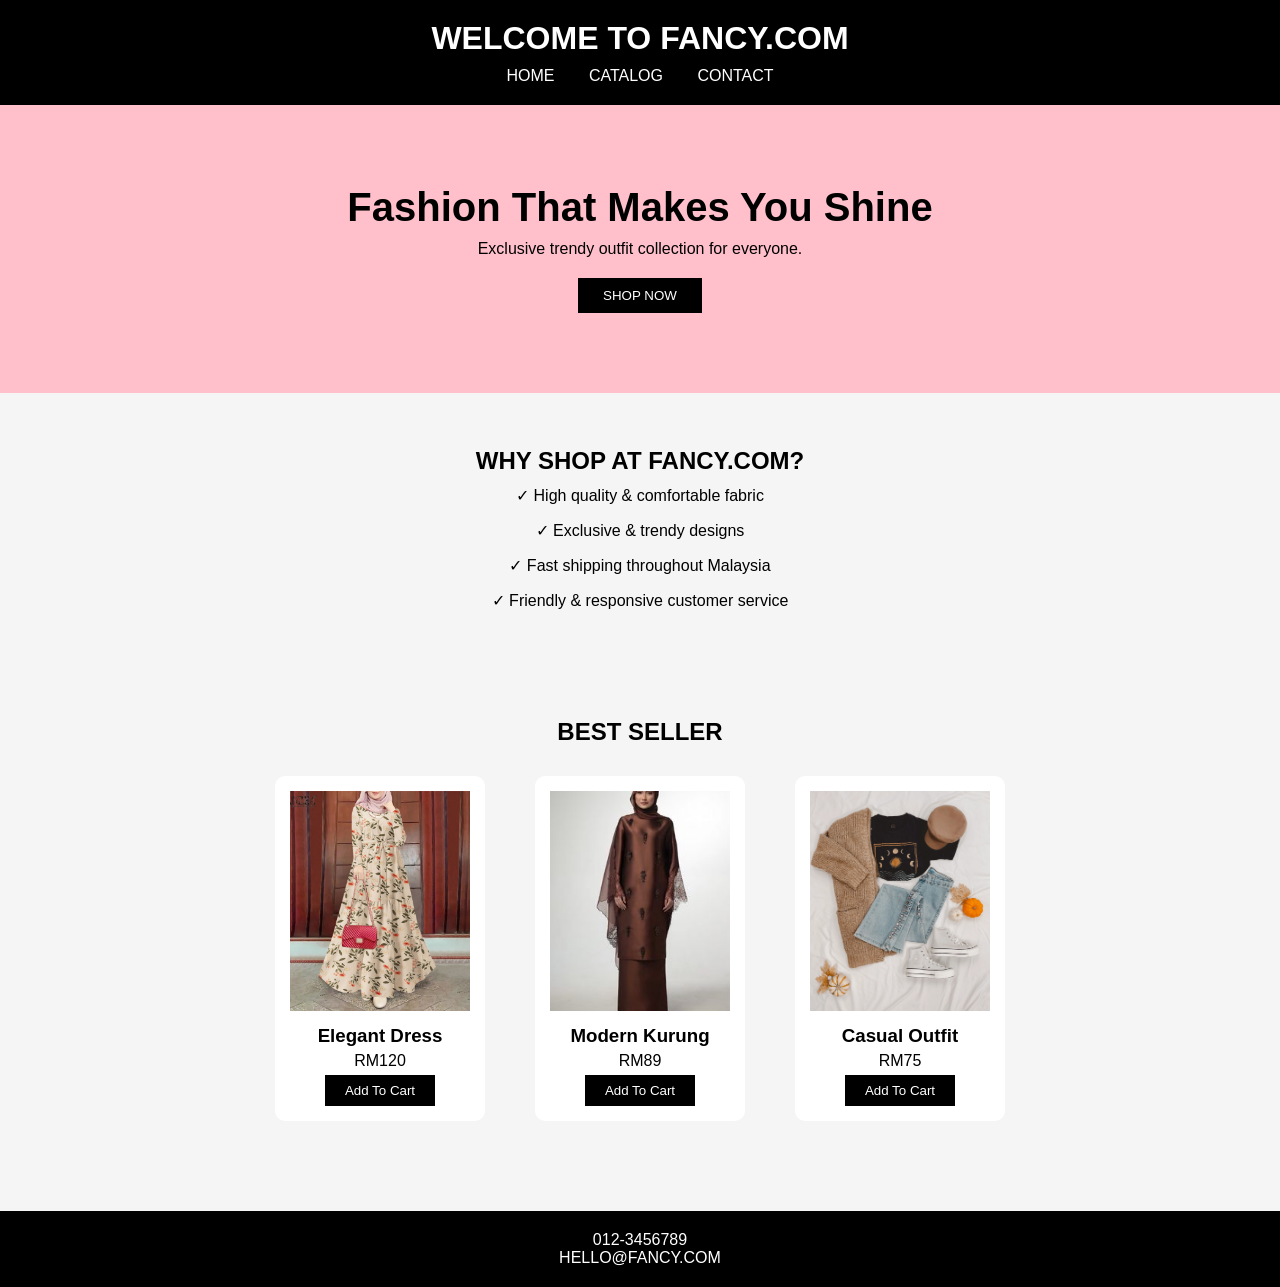
==== index.html @ b0652ada "first upload FANCY.COM website" ====
<!DOCTYPE html>
<html lang="en">
<head>
    <meta charset="UTF-8">
    <meta name="viewport" content="width=device-width, initial-scale=1.0">

    <title>FANCY.COM</title>

    <style>

        *{
            margin: 0;
            padding: 0;
            box-sizing: border-box;
            font-family: Arial;
        
        }

        body{

            background: #f5f5f5;

        }

        /* HEADER */

        header{

            background: black;

            color: white;

            text-align: center;

            padding: 20px;

        }

        nav{

            margin-top: 10px;

        }

        nav a{

            color: white;

            text-decoration: none;

            margin: 0 15px;

        }

        /* BANNER */

        .banner{

            text-align: center;

            padding: 80px 20px;

            background: pink;

        }

        .banner h2{

            font-size: 40px;

            margin-bottom: 10px;

        }

        .banner button{

            margin-top: 20px;

            padding: 10px 25px;

            border: none;

            background: black;

            color: white;

            cursor: pointer;

        }

        /* WHY SHOP */

        .why{

            text-align: center;

            padding: 50px 20px;

            line-height: 35px;

        }

        /* PRODUCTS */

        .products{

            text-align: center;

            padding: 50px 20px;

        }

        .product h2{
            
            text-align: center;

            margin-bottom: 30px;
        }

        .product-container{

            display: flex;

            justify-content: center;

            gap: 50px;

            margin-top: 30px;

            flex-wrap: wrap;

        }

        .card{

            background: white;

            padding: 15px;

            border-radius: 10px;

        }

        .card img{

            width: 180px;

            height: 220px;

            object-fit: cover;

        }

        .card h3{

            margin-top: 10px;

        }

        .card p{

            margin: 5px 0;

        }

        .card button{

            padding: 8px 20px;

            border: none;

            background: black;

            color: white;

            cursor: pointer;

        }

        /* CONTACT */

        .contact{

            padding: 50px 20px;

            text-align: center;

        }

        form{

            width: 350px;

            margin: auto;

        }

        form input,

        form textarea{

            width: 100%;

            padding: 10px;

            margin-bottom: 15px;

        }

        form textarea{

            height: 100px;

        }

        .btn{

            display: flex;

            gap: 10px;

        }

        .btn button{

            flex: 1;

            padding: 10px;

            border: none;

            background: black;

            color: white;

            cursor: pointer;

        }

        /* FOOTER */

        footer{

            background: black;

            color: white;

            text-align: center;

            padding: 20px;

            margin-top: 40px;
        }

    </style>   
</head>

<body>

    <header>
        <h1>WELCOME TO FANCY.COM</h1>

        <nav>
            <a href="index.html">HOME </a>
            <a href="catalog.html">CATALOG </a>
            <a href="contact.html">CONTACT </a>
        </nav>

    </header>

    <section class="banner">

            <h2>Fashion That Makes You Shine</h2>

            <p>Exclusive trendy outfit collection for everyone.</p>

            <button>SHOP NOW</button>
        
    </section>

    <section class="why">

        <h2>WHY SHOP AT FANCY.COM?</h2>

            <p>✓ High quality & comfortable fabric</p>
            <p>✓ Exclusive & trendy designs</p>
            <p>✓ Fast shipping throughout Malaysia</p>
            <p>✓ Friendly & responsive customer service</p>
      
    </section>

    <section class="products">

        <h2>BEST SELLER</h2>

        <div class="product-container">

          <div class="card">

              <img src="elegant_dress.jpg" alt="" width="400" height="500">

              <h3>Elegant Dress</h3>

              <p>RM120</p>

              <button>Add To Cart</button>

          </div>

          <div class="card">

              <img src="baju_kurung.jpg" alt="" width="400" height="500">

              <h3>Modern Kurung</h3>

              <p>RM89</p>

              <button>Add To Cart</button>

          </div>

          <div class="card">

            <img src="casual_outfit.webp" alt="" width="400" height="500">

            <h3>Casual Outfit</h3>

            <p>RM75</p>
            
            <button>Add To Cart</button>

          </div>

        </div>

    </section>

    <footer>
        <p>012-3456789</p>

        <p>HELLO@FANCY.COM</p>

    </footer>
    

    
</body>
</html>
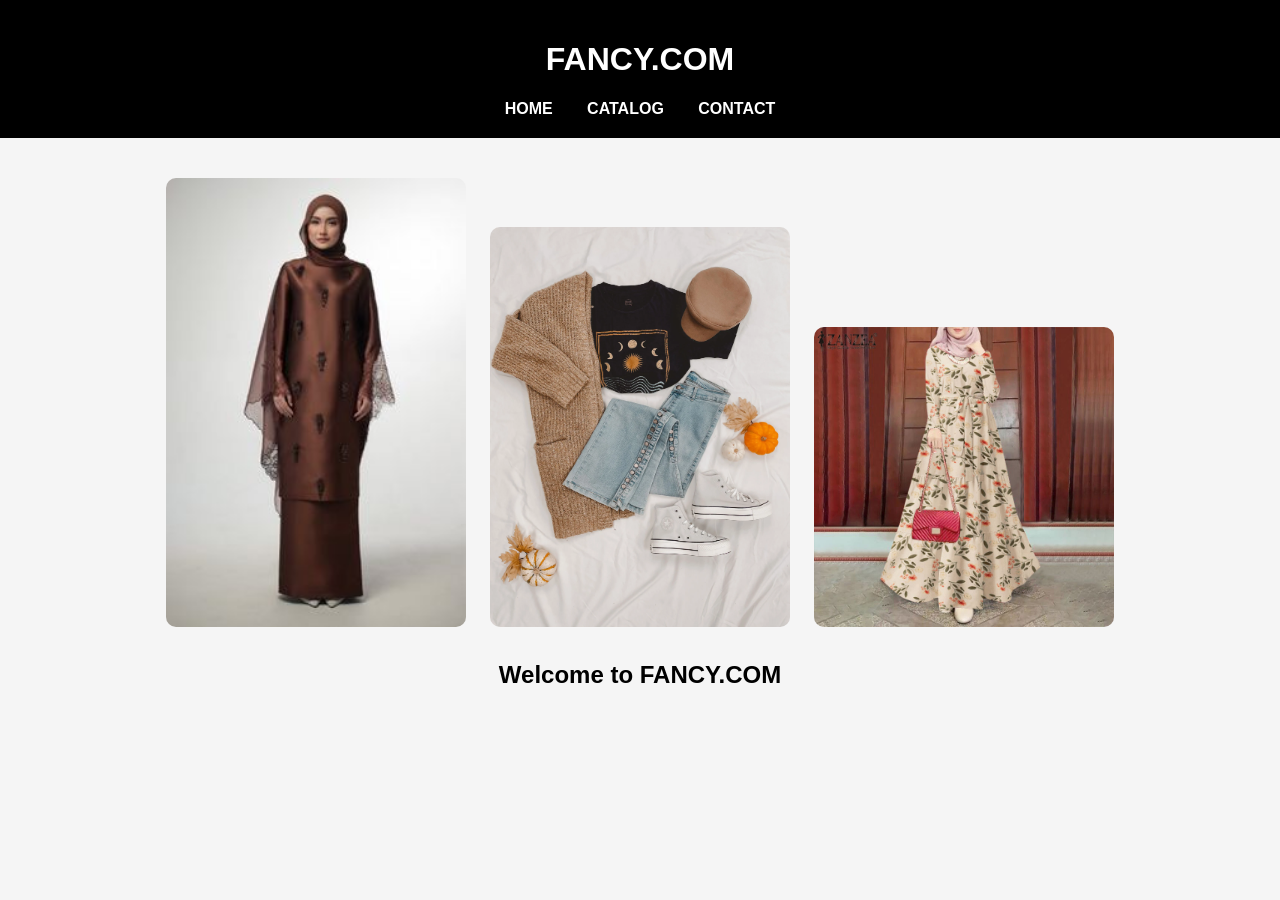
==== commit def7a66c: "fix website structure and images" ====
--- a/index.html
+++ b/index.html
@@ -1,350 +1,50 @@
 <!DOCTYPE html>
-<html lang="en">
+<html>
+
 <head>
-    <meta charset="UTF-8">
-    <meta name="viewport" content="width=device-width, initial-scale=1.0">
 
     <title>FANCY.COM</title>
 
-    <style>
+    <link rel="stylesheet" href="style.css">
 
-        *{
-            margin: 0;
-            padding: 0;
-            box-sizing: border-box;
-            font-family: Arial;
-        
-        }
-
-        body{
-
-            background: #f5f5f5;
-
-        }
-
-        /* HEADER */
-
-        header{
-
-            background: black;
-
-            color: white;
-
-            text-align: center;
-
-            padding: 20px;
-
-        }
-
-        nav{
-
-            margin-top: 10px;
-
-        }
-
-        nav a{
-
-            color: white;
-
-            text-decoration: none;
-
-            margin: 0 15px;
-
-        }
-
-        /* BANNER */
-
-        .banner{
-
-            text-align: center;
-
-            padding: 80px 20px;
-
-            background: pink;
-
-        }
-
-        .banner h2{
-
-            font-size: 40px;
-
-            margin-bottom: 10px;
-
-        }
-
-        .banner button{
-
-            margin-top: 20px;
-
-            padding: 10px 25px;
-
-            border: none;
-
-            background: black;
-
-            color: white;
-
-            cursor: pointer;
-
-        }
-
-        /* WHY SHOP */
-
-        .why{
-
-            text-align: center;
-
-            padding: 50px 20px;
-
-            line-height: 35px;
-
-        }
-
-        /* PRODUCTS */
-
-        .products{
-
-            text-align: center;
-
-            padding: 50px 20px;
-
-        }
-
-        .product h2{
-            
-            text-align: center;
-
-            margin-bottom: 30px;
-        }
-
-        .product-container{
-
-            display: flex;
-
-            justify-content: center;
-
-            gap: 50px;
-
-            margin-top: 30px;
-
-            flex-wrap: wrap;
-
-        }
-
-        .card{
-
-            background: white;
-
-            padding: 15px;
-
-            border-radius: 10px;
-
-        }
-
-        .card img{
-
-            width: 180px;
-
-            height: 220px;
-
-            object-fit: cover;
-
-        }
-
-        .card h3{
-
-            margin-top: 10px;
-
-        }
-
-        .card p{
-
-            margin: 5px 0;
-
-        }
-
-        .card button{
-
-            padding: 8px 20px;
-
-            border: none;
-
-            background: black;
-
-            color: white;
-
-            cursor: pointer;
-
-        }
-
-        /* CONTACT */
-
-        .contact{
-
-            padding: 50px 20px;
-
-            text-align: center;
-
-        }
-
-        form{
-
-            width: 350px;
-
-            margin: auto;
-
-        }
-
-        form input,
-
-        form textarea{
-
-            width: 100%;
-
-            padding: 10px;
-
-            margin-bottom: 15px;
-
-        }
-
-        form textarea{
-
-            height: 100px;
-
-        }
-
-        .btn{
-
-            display: flex;
-
-            gap: 10px;
-
-        }
-
-        .btn button{
-
-            flex: 1;
-
-            padding: 10px;
-
-            border: none;
-
-            background: black;
-
-            color: white;
-
-            cursor: pointer;
-
-        }
-
-        /* FOOTER */
-
-        footer{
-
-            background: black;
-
-            color: white;
-
-            text-align: center;
-
-            padding: 20px;
-
-            margin-top: 40px;
-        }
-
-    </style>   
 </head>
 
 <body>
 
-    <header>
-        <h1>WELCOME TO FANCY.COM</h1>
+    <div class="header">
 
-        <nav>
-            <a href="index.html">HOME </a>
-            <a href="catalog.html">CATALOG </a>
-            <a href="contact.html">CONTACT </a>
-        </nav>
+        <h1 class="title">
+            FANCY.COM
+        </h1>
 
-    </header>
+        <div class="navbar">
 
-    <section class="banner">
+            <a href="index.html">HOME</a>
 
-            <h2>Fashion That Makes You Shine</h2>
+            <a href="catalog.html">CATALOG</a>
 
-            <p>Exclusive trendy outfit collection for everyone.</p>
-
-            <button>SHOP NOW</button>
-        
-    </section>
-
-    <section class="why">
-
-        <h2>WHY SHOP AT FANCY.COM?</h2>
-
-            <p>✓ High quality & comfortable fabric</p>
-            <p>✓ Exclusive & trendy designs</p>
-            <p>✓ Fast shipping throughout Malaysia</p>
-            <p>✓ Friendly & responsive customer service</p>
-      
-    </section>
-
-    <section class="products">
-
-        <h2>BEST SELLER</h2>
-
-        <div class="product-container">
-
-          <div class="card">
-
-              <img src="elegant_dress.jpg" alt="" width="400" height="500">
-
-              <h3>Elegant Dress</h3>
-
-              <p>RM120</p>
-
-              <button>Add To Cart</button>
-
-          </div>
-
-          <div class="card">
-
-              <img src="baju_kurung.jpg" alt="" width="400" height="500">
-
-              <h3>Modern Kurung</h3>
-
-              <p>RM89</p>
-
-              <button>Add To Cart</button>
-
-          </div>
-
-          <div class="card">
-
-            <img src="casual_outfit.webp" alt="" width="400" height="500">
-
-            <h3>Casual Outfit</h3>
-
-            <p>RM75</p>
-            
-            <button>Add To Cart</button>
-
-          </div>
+            <a href="contact.html">CONTACT</a>
 
         </div>
 
-    </section>
+    </div>
 
-    <footer>
-        <p>012-3456789</p>
+    <div class="hero">
 
-        <p>HELLO@FANCY.COM</p>
+        <img src="images/baju_kurung.jpg" class="hero-image">
 
-    </footer>
-    
+        <img src="images/casual_outfit.webp" class="hero-image">
 
-    
+        <img src="images/elegant_dress.jpg" class="hero-image">
+
+        <h2 class="welcome-text">
+            Welcome to FANCY.COM
+        </h2>
+
+    </div>
+
 </body>
+
 </html>
 
 
--- a/style.css
+++ b/style.css
@@ -0,0 +1,42 @@
+body{
+    margin:0;
+    font-family:Arial;
+    background-color:#f5f5f5;
+}
+
+.header{
+    background-color:black;
+    padding:20px;
+}
+
+.title{
+    color:white;
+    text-align:center;
+}
+
+.navbar{
+    text-align:center;
+    margin-top:10px;
+}
+
+.navbar a{
+    color:white;
+    text-decoration:none;
+    margin:15px;
+    font-weight:bold;
+}
+
+.hero{
+    text-align:center;
+    margin-top:30px;
+}
+
+.hero-image{
+    width:300px;
+    border-radius:10px;
+    margin:10px;
+}
+
+.welcome-text{
+    margin-top:20px;
+}
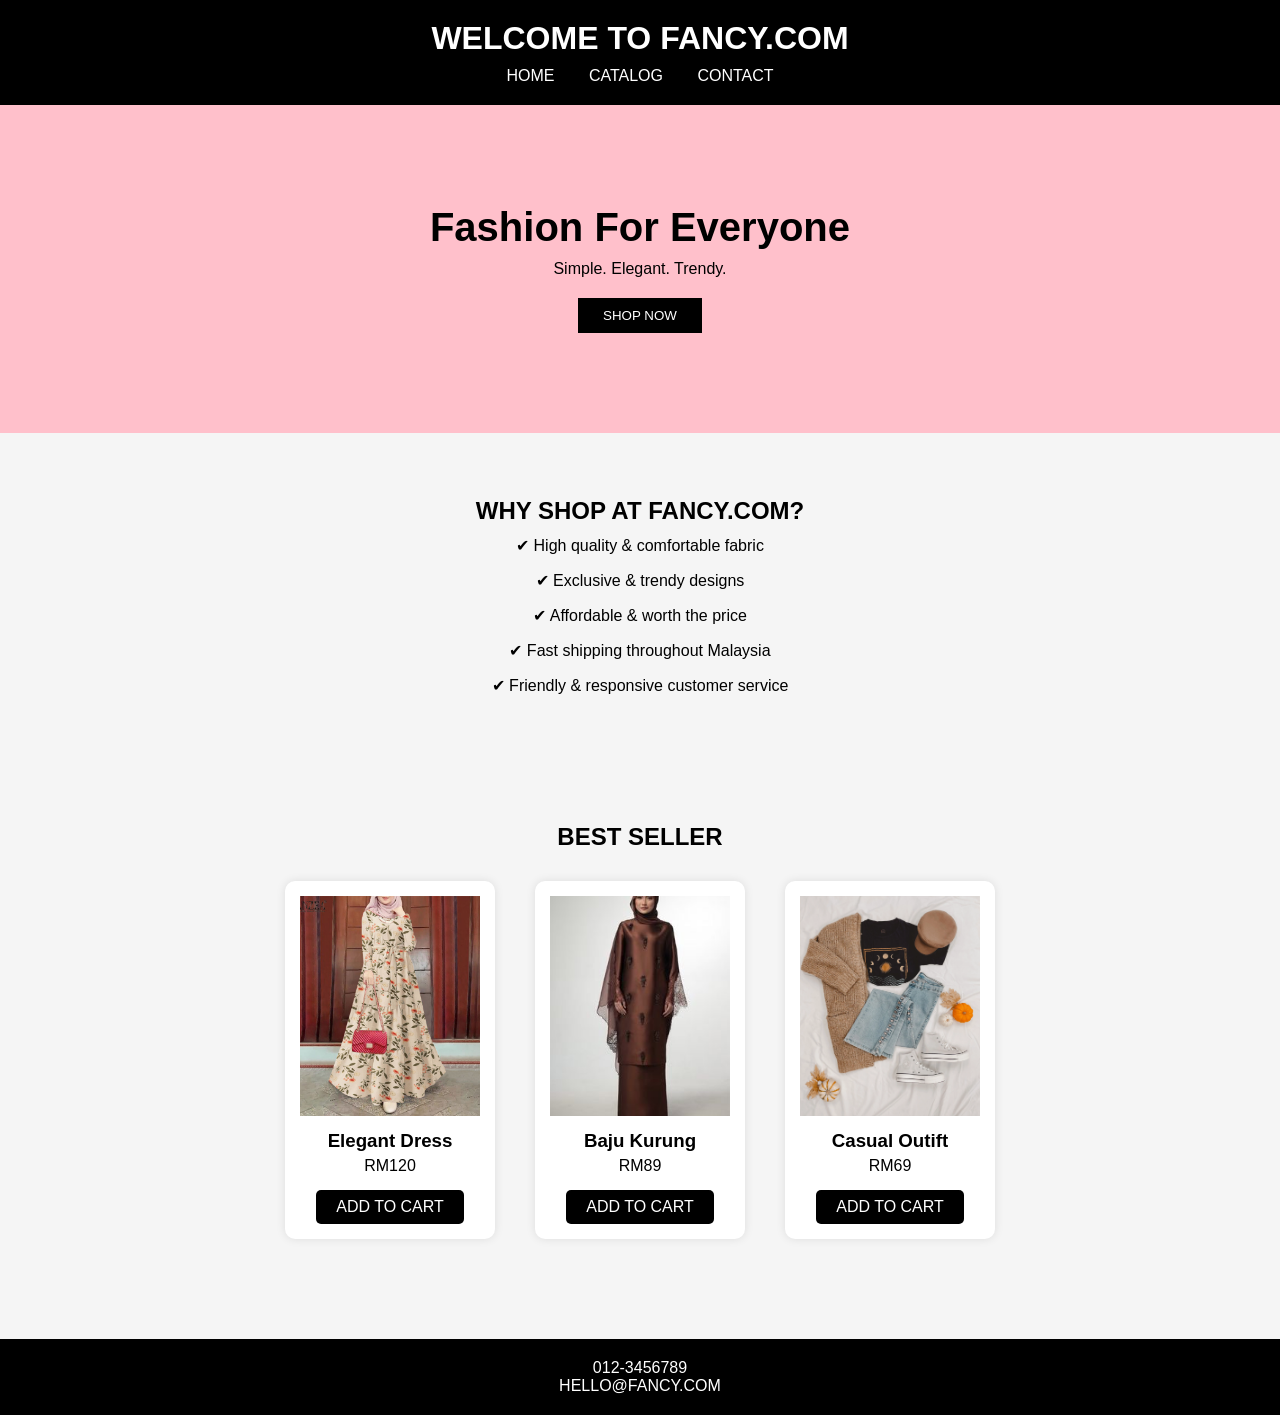
==== commit 71df76b1: "organize css into style.css" ====
--- a/index.html
+++ b/index.html
@@ -1,9 +1,9 @@
 <!DOCTYPE html>
-<html>
+<html lang="en">
 
 <head>
-
-    <title>FANCY.COM</title>
+    <meta charset="UTF-8">
+    <title>HOME</title>
 
     <link rel="stylesheet" href="style.css">
 
@@ -11,40 +11,101 @@
 
 <body>
 
-    <div class="header">
+    <header>
 
-        <h1 class="title">
-            FANCY.COM
-        </h1>
+        <h1>WELCOME TO FANCY.COM</h1>
 
-        <div class="navbar">
+        <nav>
+            <a href="index.html">HOME</a>
+            <a href="catalog.html">CATALOG</a>
+            <a href="contact.html">CONTACT</a>
+        </nav>
 
-            <a href="index.html">HOME</a>
+    </header>
 
-            <a href="catalog.html">CATALOG</a>
+    <section class="banner">
 
-            <a href="contact.html">CONTACT</a>
+        <h2>Fashion For Everyone</h2>
+
+        <p>Simple. Elegant. Trendy.</p>
+
+        <button>SHOP NOW</button>
+
+    </section>
+
+    <section class="why">
+
+        <h2>WHY SHOP AT FANCY.COM?</h2>
+
+        <p>✔ High quality & comfortable fabric</p>
+        <p>✔ Exclusive & trendy designs</p>
+        <p>✔ Affordable & worth the price</p>
+        <p>✔ Fast shipping throughout Malaysia</p>
+        <p>✔ Friendly & responsive customer service</p>
+
+    </section>
+
+    <section class="products">
+
+        <h2>BEST SELLER</h2>
+
+        <div class="product-container">
+
+            <div class="card">
+
+                <img src="images/elegant_dress.jpg" alt="Elegant Dress">
+
+                <h3>Elegant Dress</h3>
+
+                <p>RM120</p>
+
+                <a href="contact.html" class="cart-btn">
+                    ADD TO CART
+                </a>
+
+            </div>
+
+            <div class="card">
+
+                <img src="images/baju_kurung.jpg" alt="Baju Kurung">
+
+                <h3>Baju Kurung</h3>
+
+                <p>RM89</p>
+
+                <a href="contact.html" class="cart-btn">
+                    ADD TO CART
+                </a>
+
+            </div>
+
+            <div class="card">
+
+                <img src="images/casual_outfit.webp" alt="Casual Outfit">
+
+                <h3>Casual Outift</h3>
+
+                <p>RM69</p>
+
+                <a href="contact.html" class="cart-btn">
+                    ADD TO CART
+                </a>
+
+            </div>
 
         </div>
 
-    </div>
+    </section>
 
-    <div class="hero">
+    <footer>
 
-        <img src="images/baju_kurung.jpg" class="hero-image">
+        <p>012-3456789</p>
 
-        <img src="images/casual_outfit.webp" class="hero-image">
+        <p>HELLO@FANCY.COM</p>
 
-        <img src="images/elegant_dress.jpg" class="hero-image">
-
-        <h2 class="welcome-text">
-            Welcome to FANCY.COM
-        </h2>
-
-    </div>
+    </footer>
 
 </body>
-
 </html>
 
 
--- a/style.css
+++ b/style.css
@@ -1,42 +1,165 @@
-body{
+*{
     margin:0;
+    padding:0;
+    box-sizing:border-box;
     font-family:Arial;
-    background-color:#f5f5f5;
 }
 
-.header{
-    background-color:black;
+body{
+    background:#f5f5f5;
+}
+
+/* HEADER */
+
+header{
+    background:black;
+    color:white;
+    text-align:center;
     padding:20px;
 }
 
-.title{
+nav{
+    margin-top:10px;
+}
+
+nav a{
     color:white;
+    text-decoration:none;
+    margin:0 15px;
+}
+
+/* BANNER */
+
+.banner{
+    background:pink;
+    text-align:center;
+    padding:100px 20px;
+}
+
+.banner h2{
+    font-size:40px;
+}
+
+.banner p{
+    margin-top:10px;
+}
+
+.banner button{
+    margin-top:20px;
+    padding:10px 25px;
+    border:none;
+    background:black;
+    color:white;
+    cursor:pointer;
+}
+
+/* WHY */
+
+.why{
+    text-align:center;
+    padding:60px 20px;
+    line-height:35px;
+}
+
+/* PRODUCTS */
+
+.products{
+    padding:60px 20px;
     text-align:center;
 }
 
-.navbar{
-    text-align:center;
+.product-container{
+    display:flex;
+    justify-content:center;
+    gap:40px;
+    flex-wrap:wrap;
+    margin-top:30px;
+}
+
+.card{
+    background:white;
+    padding:15px;
+    border-radius:10px;
+    box-shadow:0 0 10px rgba(0,0,0,0.1);
+}
+
+.card img{
+    width:180px;
+    height:220px;
+    object-fit:cover;
+}
+
+.card h3{
     margin-top:10px;
 }
 
-.navbar a{
+.card p{
+    margin:5px 0;
+}
+
+.cart-btn{
+    display:inline-block;
+    margin-top:10px;
+    padding:8px 20px;
+    background:black;
     color:white;
     text-decoration:none;
-    margin:15px;
-    font-weight:bold;
+    border-radius:5px;
 }
 
-.hero{
+/* CONTACT */
+
+.contact{
+    padding:60px 20px;
     text-align:center;
-    margin-top:30px;
 }
 
-.hero-image{
-    width:300px;
-    border-radius:10px;
-    margin:10px;
+.contact h2{
+    margin-bottom:30px;
 }
 
-.welcome-text{
-    margin-top:20px;
+form{
+    width:400px;
+    margin:auto;
+    background:white;
+    padding:25px;
+    border-radius:10px;
+    box-shadow:0 0 10px rgba(0,0,0,0.1);
 }
+
+input,
+textarea{
+    width:100%;
+    padding:10px;
+    margin-bottom:15px;
+    border:1px solid #ccc;
+}
+
+textarea{
+    height:100px;
+}
+
+.btn{
+    display:flex;
+    gap:10px;
+}
+
+.btn button{
+    flex:1;
+    padding:10px;
+    border:none;
+    background:black;
+    color:white;
+    cursor:pointer;
+}
+
+/* FOOTER */
+
+footer{
+    background:black;
+    color:white;
+    text-align:center;
+    padding:20px;
+    margin-top:40px;
+}
+
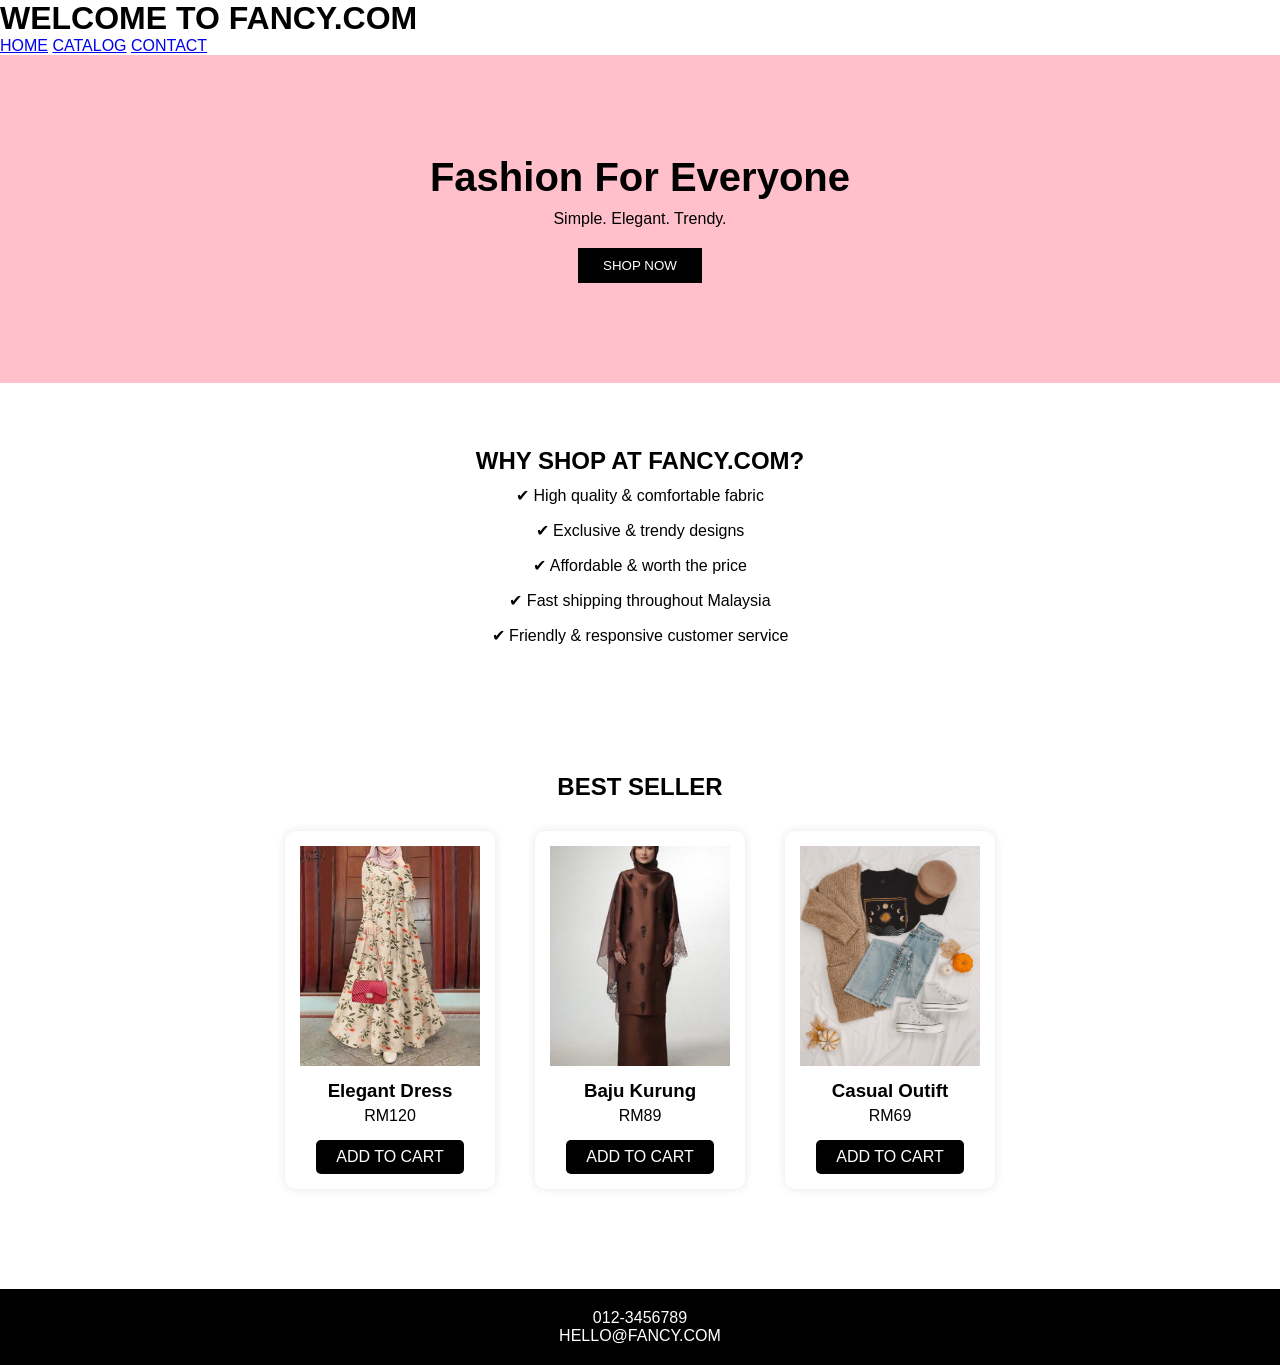
==== commit 852fb3ea: "delete body" ====
--- a/index.html
+++ b/index.html
@@ -8,8 +8,6 @@
     <link rel="stylesheet" href="style.css">
 
 </head>
-
-<body>
 
     <header>
 
--- a/style.css
+++ b/style.css
@@ -5,30 +5,22 @@
     font-family:Arial;
 }
 
-body{
-    background:#f5f5f5;
-}
-
-/* HEADER */
-
-header{
+.header{
     background:black;
     color:white;
     text-align:center;
     padding:20px;
 }
 
-nav{
+.nav{
     margin-top:10px;
 }
 
-nav a{
+.nav a{
     color:white;
     text-decoration:none;
     margin:0 15px;
 }
-
-/* BANNER */
 
 .banner{
     background:pink;
@@ -53,15 +45,11 @@
     cursor:pointer;
 }
 
-/* WHY */
-
 .why{
     text-align:center;
     padding:60px 20px;
     line-height:35px;
 }
-
-/* PRODUCTS */
 
 .products{
     padding:60px 20px;
@@ -107,8 +95,6 @@
     border-radius:5px;
 }
 
-/* CONTACT */
-
 .contact{
     padding:60px 20px;
     text-align:center;
@@ -118,7 +104,7 @@
     margin-bottom:30px;
 }
 
-form{
+.form{
     width:400px;
     margin:auto;
     background:white;
@@ -128,14 +114,14 @@
 }
 
 input,
-textarea{
+.textarea{
     width:100%;
     padding:10px;
     margin-bottom:15px;
     border:1px solid #ccc;
 }
 
-textarea{
+.textarea{
     height:100px;
 }
 
@@ -153,8 +139,6 @@
     cursor:pointer;
 }
 
-/* FOOTER */
-
 footer{
     background:black;
     color:white;
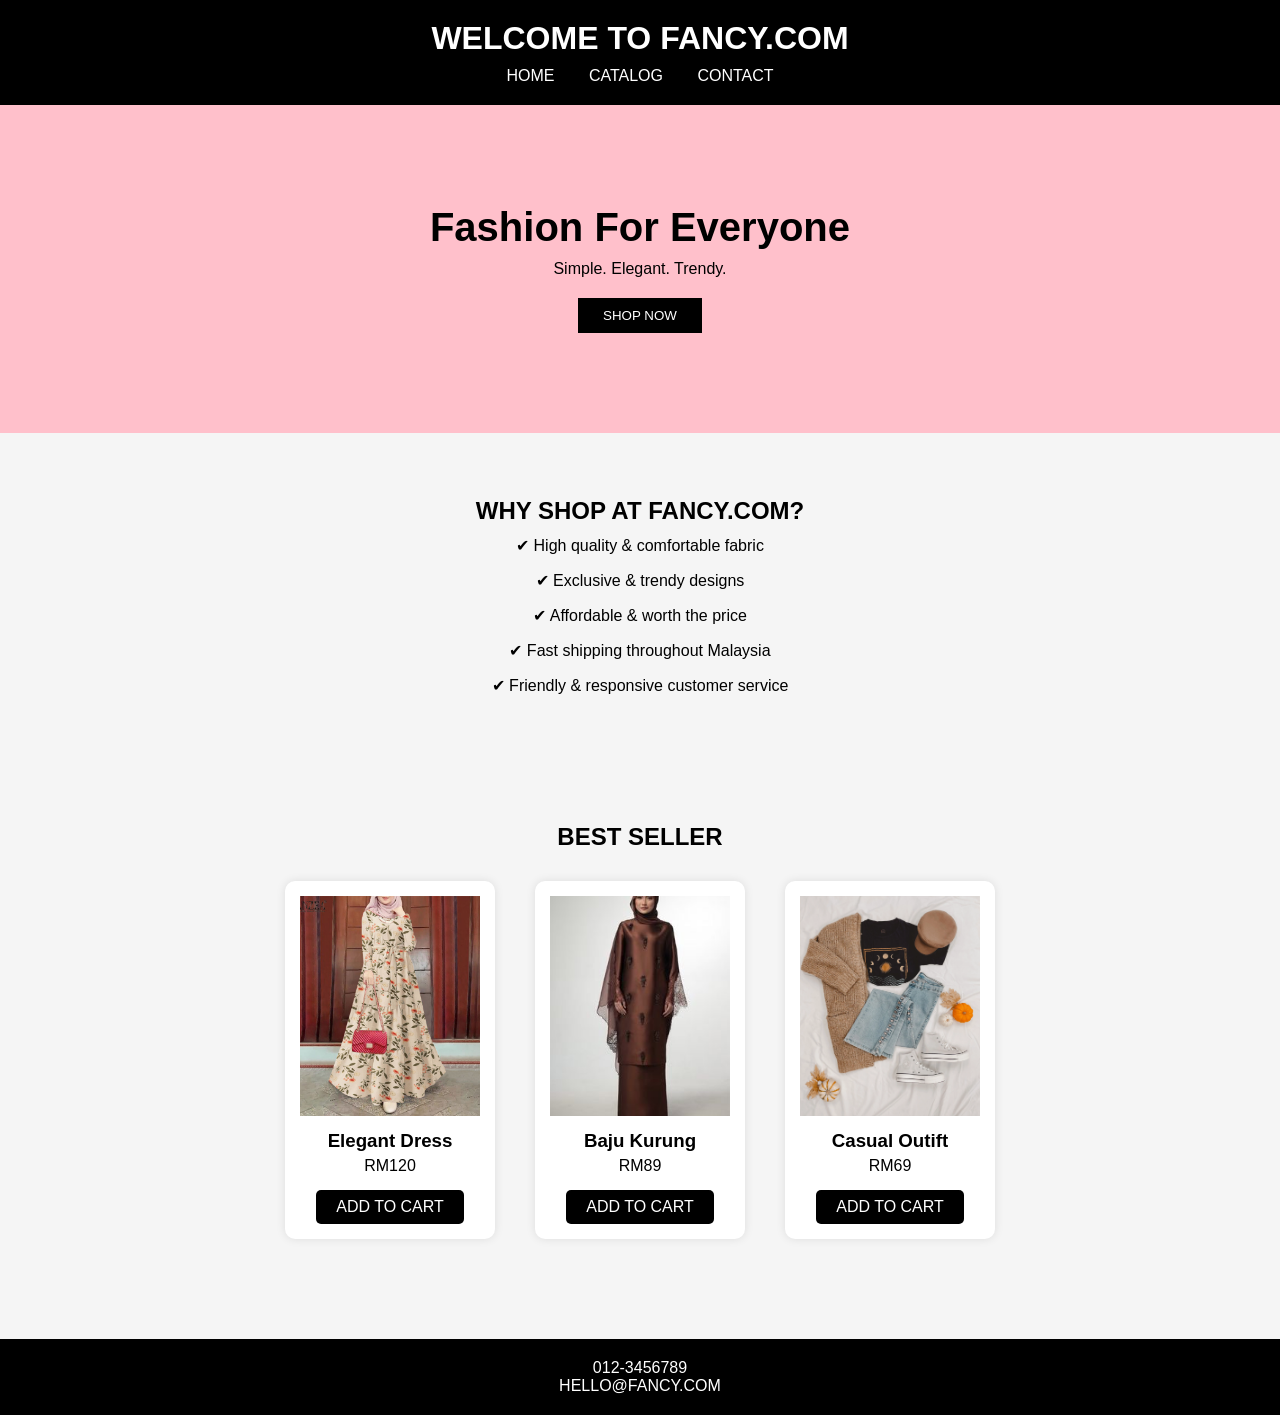
==== commit 08f4f728: "fix all html and css" ====
--- a/index.html
+++ b/index.html
@@ -9,6 +9,8 @@
 
 </head>
 
+<body>
+    
     <header>
 
         <h1>WELCOME TO FANCY.COM</h1>
--- a/style.css
+++ b/style.css
@@ -5,18 +5,22 @@
     font-family:Arial;
 }
 
-.header{
+body{
+    background: #f5f5f5;
+}
+
+header{
     background:black;
     color:white;
     text-align:center;
     padding:20px;
 }
 
-.nav{
+nav{
     margin-top:10px;
 }
 
-.nav a{
+nav a{
     color:white;
     text-decoration:none;
     margin:0 15px;
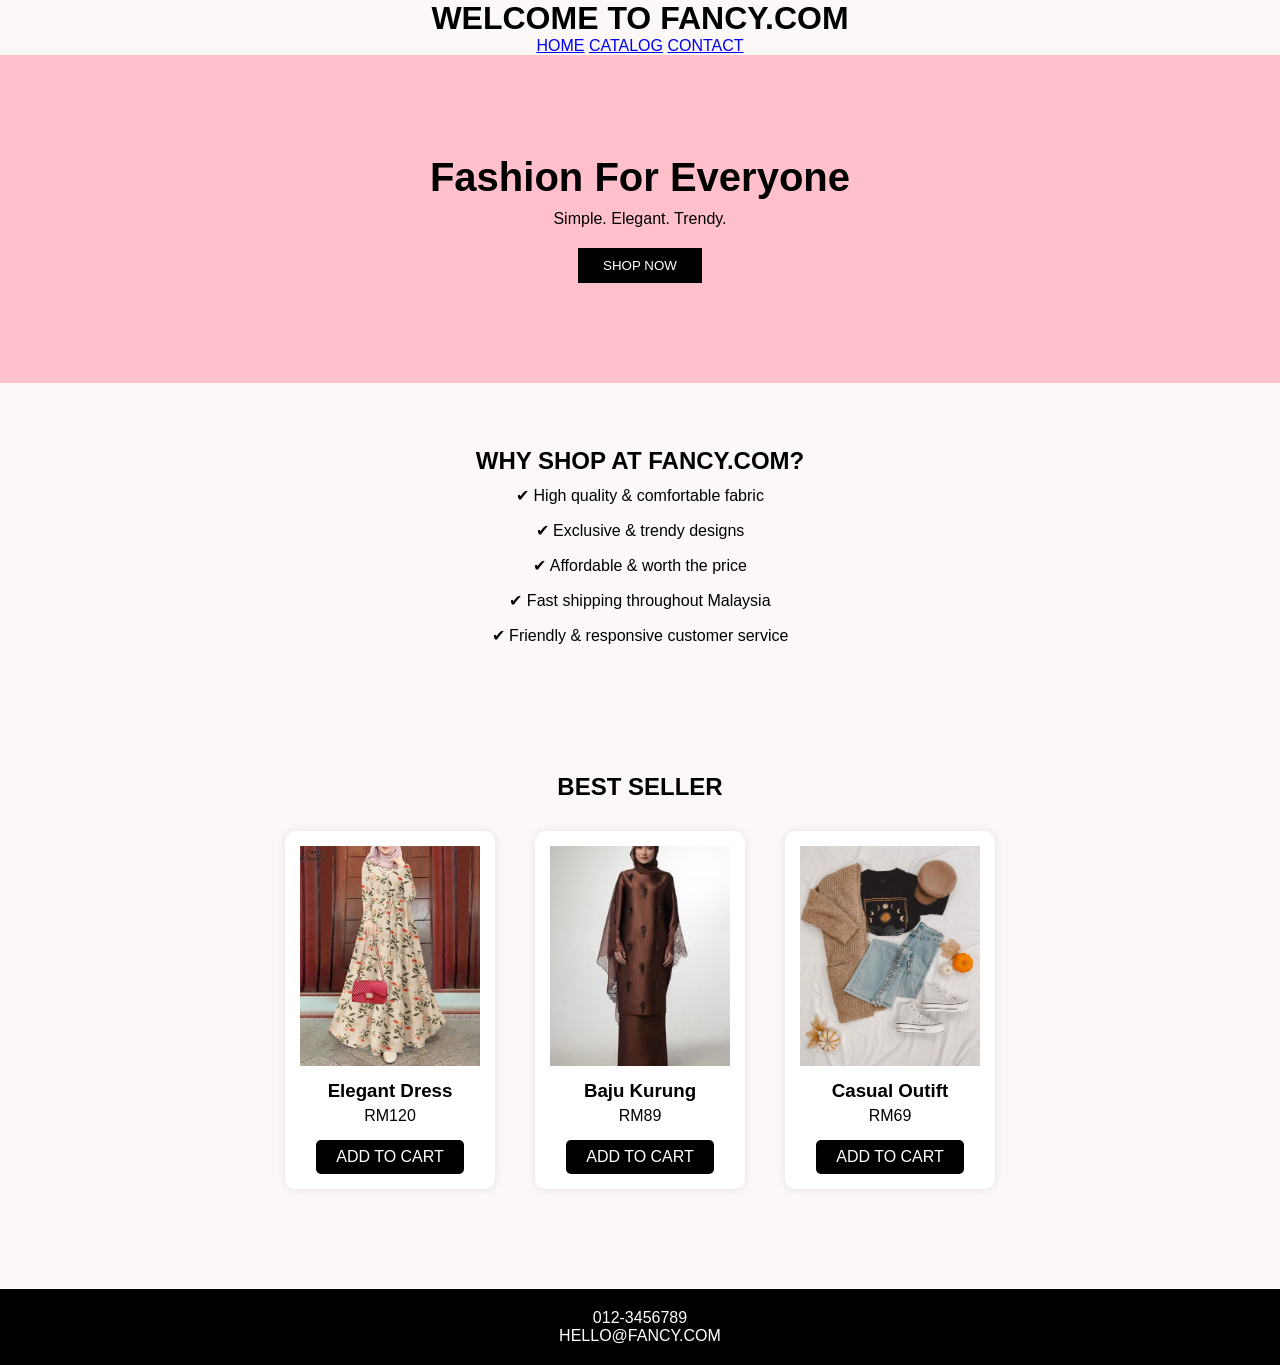
==== commit 0301bd16: "fix css and html" ====
--- a/index.html
+++ b/index.html
@@ -9,8 +9,8 @@
 
 </head>
 
-<body>
-    
+<body class="body">
+
     <header>
 
         <h1>WELCOME TO FANCY.COM</h1>
--- a/style.css
+++ b/style.css
@@ -5,23 +5,24 @@
     font-family:Arial;
 }
 
-body{
-    background: #f5f5f5;
+.body{
+    background: #fcf8f8;
+    text-align:center;
 }
 
-header{
+.header{
     background:black;
     color:white;
     text-align:center;
     padding:20px;
 }
 
-nav{
+.nav{
     margin-top:10px;
 }
 
-nav a{
-    color:white;
+.nav a{
+    color:rgb(251, 247, 247);
     text-decoration:none;
     margin:0 15px;
 }
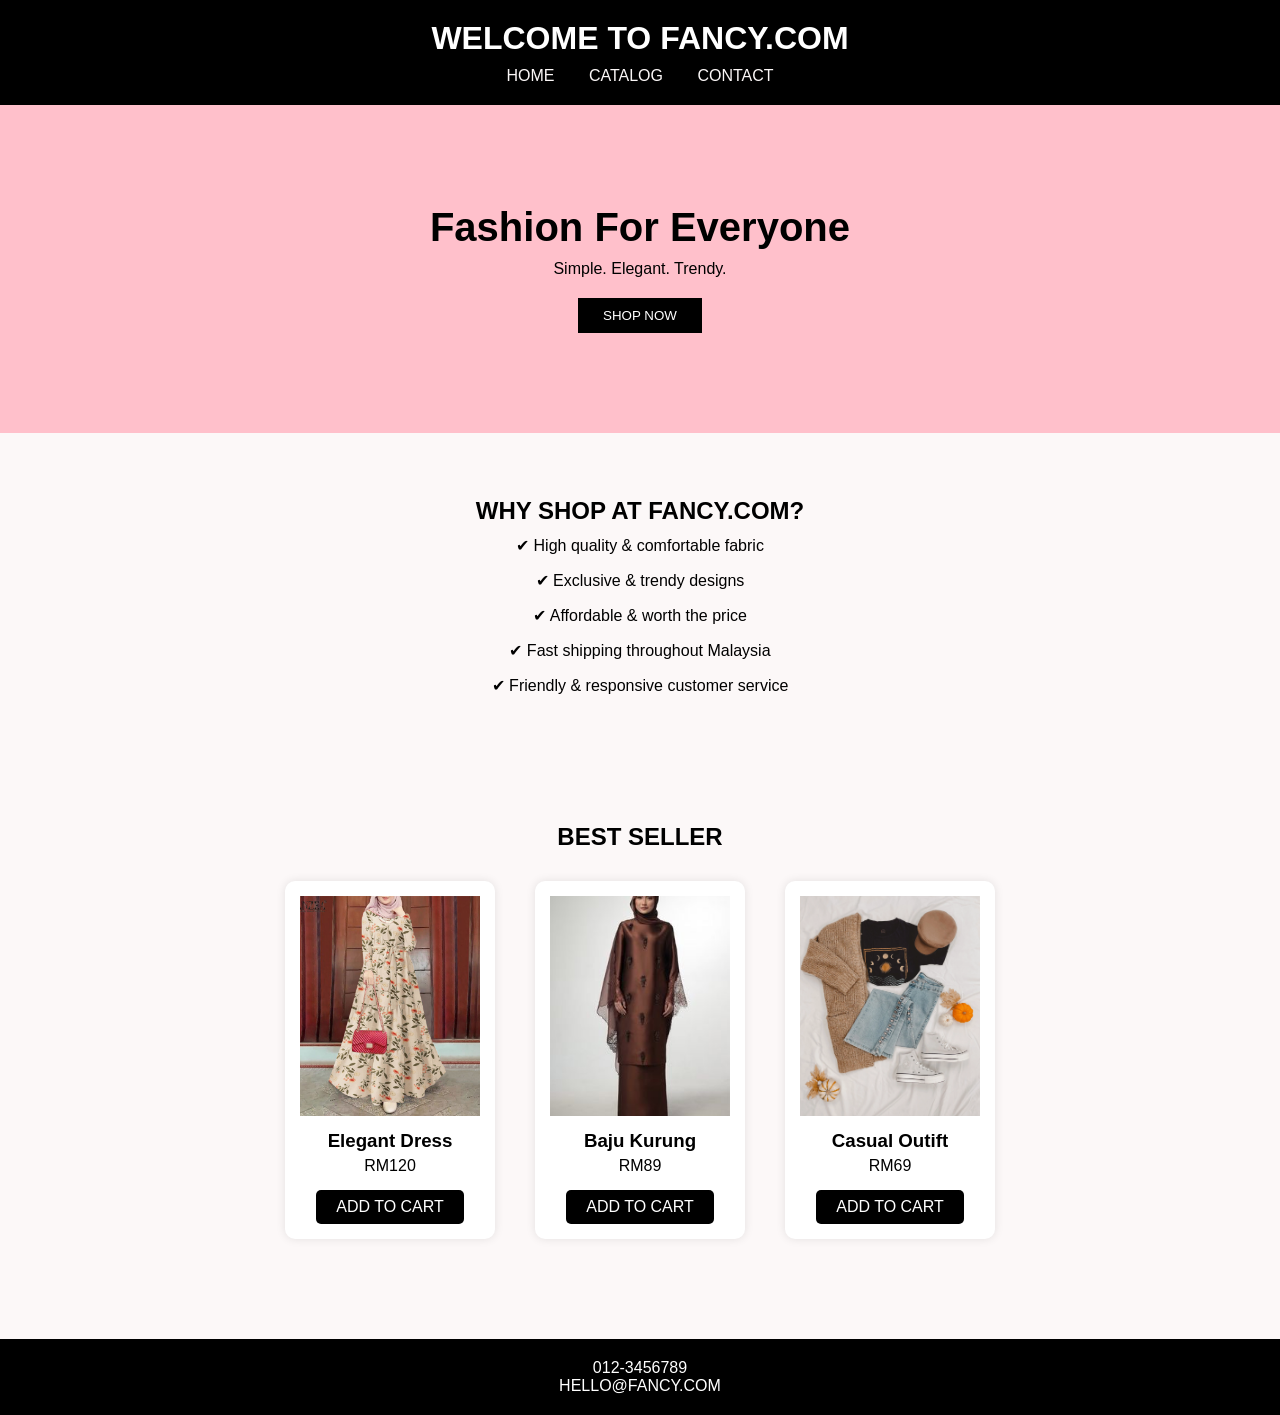
==== commit 5496f1ff: "fix header html" ====
--- a/index.html
+++ b/index.html
@@ -11,11 +11,11 @@
 
 <body class="body">
 
-    <header>
+    <header class="header">
 
         <h1>WELCOME TO FANCY.COM</h1>
 
-        <nav>
+        <nav class="nav">
             <a href="index.html">HOME</a>
             <a href="catalog.html">CATALOG</a>
             <a href="contact.html">CONTACT</a>
